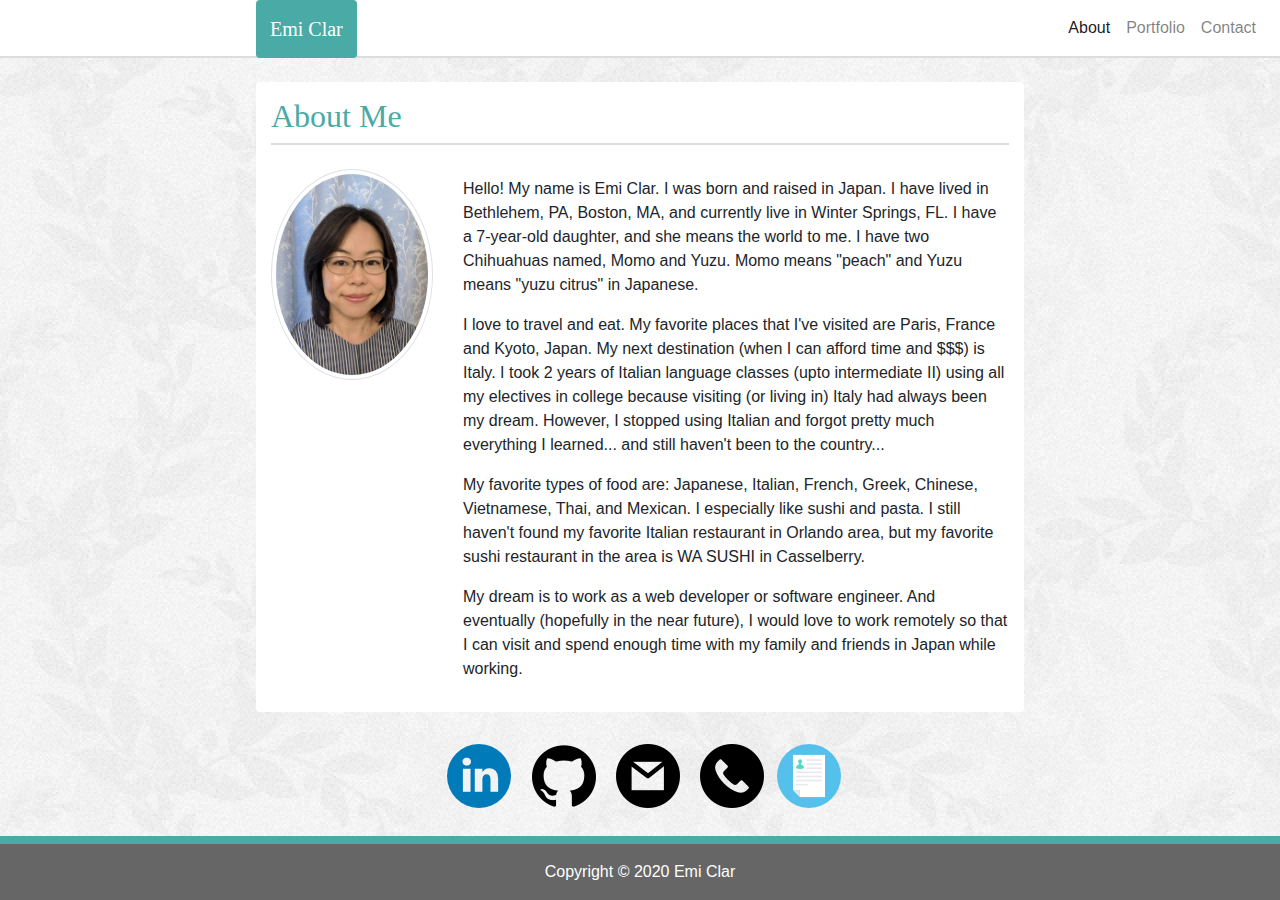
==== index.html @ 8e6b0182 "Initial commit." ====
<!DOCTYPE html>
<!-- h-100 class specified for sticky footer -->
<html lang="en" class="h-100">

    <head>
        <meta charset="UTF-8">
        <meta name="viewport" content="width=device-width, initial-scale=1.0">
        <meta http-equiv="X-UA-Compatible" content="ie=edge">
        <link rel="stylesheet" href="https://cdnjs.cloudflare.com/ajax/libs/twitter-bootstrap/4.4.1/css/bootstrap.min.css">
        <link rel="stylesheet" href="https://cdnjs.cloudflare.com/ajax/libs/font-awesome/5.11.2/css/all.min.css">
        <link href="https://fonts.googleapis.com/css?family=Rubik&display=swap" rel="stylesheet">
        <link rel="stylesheet" href="assets/css/style.css">
        <title>About Me</title>
    </head>

    <!-- d-flex, flex-column, h-100 classes specified for sticky footer -->
    <body class="d-flex flex-column h-100">
        <nav class="navbar navbar-expand-lg navbar-light py-2">
            <div class="navbar-header">
                <a id="myName" class="navbar-brand rounded" href="#">Emi Clar</a>
            </div>

            <button id="navCollapse" class="navbar-toggler" type="button" data-toggle="collapse" data-target="#navbarNav" aria-controls="navbarNav" aria-expanded="false" aria-label="Toggle navigation">
                <span class="navbar-toggler-icon"></span>
            </button>

            <div class="collapse navbar-collapse" id="navbarNav">
                <!-- ml-auto: set left margin auto to put the navigation links to the right -->
                <ul id="navLinks" class="navbar-nav ml-auto text-right">
                    <li class="nav-item active">
                        <a class="nav-link" href="index.html">About <span class="sr-only">(current)</span></a>
                    </li>
                    <li class="nav-item">
                        <a class="nav-link" href="portfolio.html">Portfolio </a>
                    </li>
                    <li class="nav-item">
                        <a class="nav-link" href="contact.html">Contact</a>
                    </li>
                </ul>
            </div>
        </nav>

        
        <div class="container mt-4 rounded">
            <header>
                <h2>About Me</h2>
            </header>
            
            <div class="row mt-4">
                <!-- Responsive colum layout -->
                <div class="col-xs-12 col-sm-5 col-md-4 col-lg-3">
                    <img class="img-fluid img-thumbnail rounded-circle" src="assets/images/Emi2019.jpg" alt="Emi Clar">
                </div>

                <div class="col-xs-12 col-sm-7 col-md-8 col-lg-9 mt-2">
                    <p>
                        Hello! My name is Emi Clar. I was born and raised in Japan. 
                        I have lived in Bethlehem, PA, Boston, MA, and currently live in Winter Springs, FL.
                        I have a 7-year-old daughter, and she means the world to me.
                        I have two Chihuahuas named, Momo and Yuzu. Momo means &quot;peach&quot; and Yuzu means &quot;yuzu citrus&quot; in Japanese.
                    </p>

                    <p>
                        I love to travel and eat. My favorite places that I've visited are Paris, France and Kyoto, Japan.
                        My next destination (when I can afford time and $$$) is Italy.
                        I took 2 years of Italian language classes (upto intermediate II) using all my electives in college because visiting (or living in) Italy had always been my dream.
                        However, I stopped using Italian and forgot pretty much everything I learned... and still haven't been to the country...
                    </p>

                    <p>
                        My favorite types of food are: Japanese, Italian, French, Greek, Chinese, Vietnamese, Thai, and Mexican.
                        I especially like sushi and pasta.
                        I still haven't found my favorite Italian restaurant in Orlando area, but my favorite sushi restaurant in the area is WA SUSHI in Casselberry.
                    </p>

                    <p>
                        My dream is to work as a web developer or software engineer.
                        And eventually (hopefully in the near future), I would love to work remotely so that I can visit and spend enough time with my family and friends in Japan while working.
                    </p>
                </div>
            </div>         
        </div>

        <div class="snsLinks text-center my-0">
            <a href="https://www.linkedin.com/in/emiclar/" target="_blank"><img class="m-2" src="./assets/images/linkedin.png"></a>

            <a href="https://github.com/Emi-dev" target="_blank"><img class="m-2" src="./assets/images/github.png"></a>

            <a href="mailto:kotaki@gmail.com" target="_top"><img class="m-2" src="./assets/images/email.png"></a>

            <a href="tel:201-588-1206"><img class="m-2" src="./assets/images/phone.png"></a>

            <a href="https://drive.google.com/file/d/1J1jy4BgDAOOZtKrnjbxpPMsqL5whSna3/view?usp=sharing" target="_block"><img class="resume" src="./assets/images/resume.png"></a>
        </div>

        <footer class="mt-auto py-3">
                Copyright &copy; 2020 Emi Clar
        </footer>

        <script src="https://cdnjs.cloudflare.com/ajax/libs/jquery/3.4.1/jquery.slim.min.js"></script>
        <script src="https://cdnjs.cloudflare.com/ajax/libs/popper.js/1.16.0/umd/popper.min.js"></script>
        <script src="https://cdnjs.cloudflare.com/ajax/libs/twitter-bootstrap/4.4.1/js/bootstrap.min.js"></script>
    </body>

</html>
---- assets/css/style.css ----
body {
    background-image: url("../images/flower.png");
}

nav {
    background-color: #ffffff;
    border-bottom: 2px solid #dddddd;
}

/* style for my name (navbar-brand) on the navigation bar */
#myName {
    font-family: Georgia, 'Times New Roman', Times, serif;
    color: #ffffff;
    background-color: #4aaaa5;
    text-align: center;
    margin: 0;
    padding: 0.7em;
    position: absolute;
    top: 0;
}

.container {
    background-color: #ffffff;
    margin-bottom: 24px;
    padding: 15px;
}

/* style for the header part of main contents (About Me, Portfolio, Contact) */
header {
    font-family: Georgia, 'Times New Roman', Times, serif;
    color: #4aaaa5;
    border-bottom: 2px solid #dddddd;
}

.snsLinks {
    margin-top: 2em;
}

/* parent element of the image and caption (.figure-caption) in the portfolio page */
figure {
    position: relative;
}

/* style for the figure-caption (image label) in the portfolio page */
.figure-caption {
    /* background-color: #4aaaa5; */
    background-color: rgba(102, 102, 102, 0.8);
    color: #ffffff;
    font-family: 'Rubik', sans-serif;
    text-align: center;
    position: absolute;
    bottom: 15%;
    width: calc(100% - 30px);
    margin: 0 auto;
    padding: 0.5em;
}

footer {
    background-color: #666666;
    color: #ffffff;
    text-align: center;
    border-top: 8px solid #4aaaa5;
}

/* extra small screen */
@media screen and (max-width: 575px) {
    /* adjust the width of the container (main contents division) according to the screen size */
    .container {
        width: 90%;
    }

    /* adjust the position of myName(navbar-brand) according to the screen size */
    #myName {
        left: 5%;
    }
}

/*  small screen */
@media screen and (min-width: 576px) {
    /* adjust the width of the container (main contents division) according to the screen size */
    .container {
        width: 80%;
    }

    /* adjust the position of myName(navbar-brand) according to the screen size */
    #myName {
        left: 10%;
    }
}

/* medium screen */
@media screen and (min-width: 768px) {
    /* adjust the width of the container (main contents division) according to the screen size */
    .container {
        width: 70%;
    }

    /* adjust the position of myName(navbar-brand) according to the screen size */
    #myName {
        left: 15%;
    }
}

/* large screen */
@media screen and (min-width: 992px) {
    /* adjust the width of the container (main contents division) according to the screen size */
    .container {
        width: 75%;
    }

    /* adjust the position of myName(navbar-brand) according to the screen size */
    #myName {
        left: 12.5%;
    }
}

/* extra large screen */
@media screen and (min-width: 1200px) {
    /* adjust the width of the container (main contents division) according to the screen size */
    .container {
        width: 60%;
    }

    /* adjust the position of myName(navbar-brand) according to the screen size */
    #myName {
        left: 20%;
    }
}
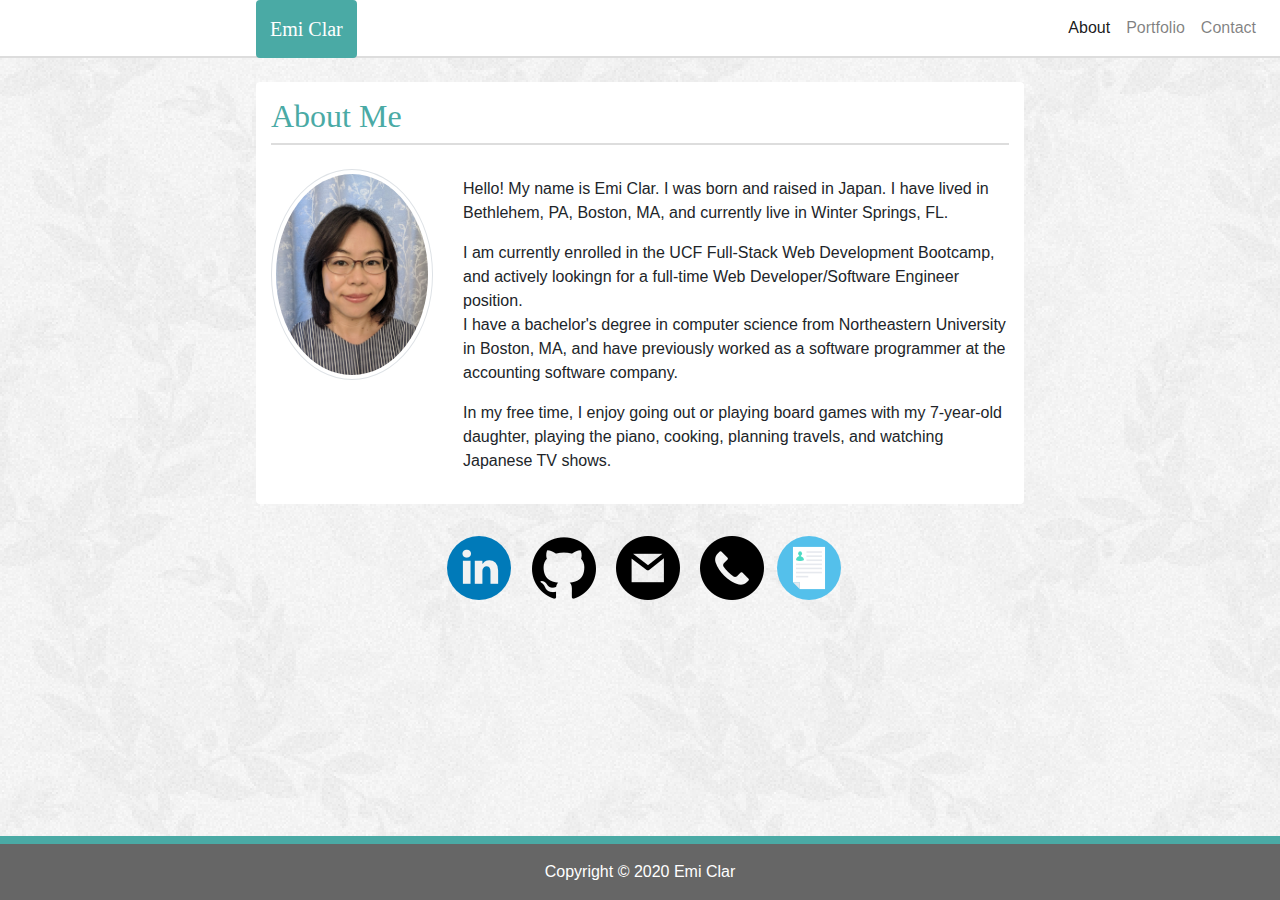
==== commit 8df5636a: "Updated Portfolio page." ====
--- a/index.html
+++ b/index.html
@@ -28,7 +28,9 @@
                 <!-- ml-auto: set left margin auto to put the navigation links to the right -->
                 <ul id="navLinks" class="navbar-nav ml-auto text-right">
                     <li class="nav-item active">
-                        <a class="nav-link" href="index.html">About <span class="sr-only">(current)</span></a>
+                        <a class="nav-link" href="index.html">About 
+                            <!-- <span class="sr-only">(current)</span> -->
+                        </a>
                     </li>
                     <li class="nav-item">
                         <a class="nav-link" href="portfolio.html">Portfolio </a>
@@ -56,26 +58,14 @@
                     <p>
                         Hello! My name is Emi Clar. I was born and raised in Japan. 
                         I have lived in Bethlehem, PA, Boston, MA, and currently live in Winter Springs, FL.
-                        I have a 7-year-old daughter, and she means the world to me.
-                        I have two Chihuahuas named, Momo and Yuzu. Momo means &quot;peach&quot; and Yuzu means &quot;yuzu citrus&quot; in Japanese.
                     </p>
-
                     <p>
-                        I love to travel and eat. My favorite places that I've visited are Paris, France and Kyoto, Japan.
-                        My next destination (when I can afford time and $$$) is Italy.
-                        I took 2 years of Italian language classes (upto intermediate II) using all my electives in college because visiting (or living in) Italy had always been my dream.
-                        However, I stopped using Italian and forgot pretty much everything I learned... and still haven't been to the country...
+                        I am currently enrolled in the UCF Full-Stack Web Development Bootcamp, and actively lookingn for a full-time Web Developer/Software Engineer position.
+                        <br>
+                        I have a bachelor's degree in computer science from Northeastern University in Boston, MA, and have previously worked as a software programmer at the accounting software company.
                     </p>
-
                     <p>
-                        My favorite types of food are: Japanese, Italian, French, Greek, Chinese, Vietnamese, Thai, and Mexican.
-                        I especially like sushi and pasta.
-                        I still haven't found my favorite Italian restaurant in Orlando area, but my favorite sushi restaurant in the area is WA SUSHI in Casselberry.
-                    </p>
-
-                    <p>
-                        My dream is to work as a web developer or software engineer.
-                        And eventually (hopefully in the near future), I would love to work remotely so that I can visit and spend enough time with my family and friends in Japan while working.
+                        In my free time, I enjoy going out or playing board games with my 7-year-old daughter, playing the piano, cooking, planning travels, and watching Japanese TV shows.
                     </p>
                 </div>
             </div>         
--- a/assets/css/style.css
+++ b/assets/css/style.css
@@ -47,9 +47,10 @@
     background-color: rgba(102, 102, 102, 0.8);
     color: #ffffff;
     font-family: 'Rubik', sans-serif;
+    font-size: 1em;
     text-align: center;
     position: absolute;
-    bottom: 15%;
+    bottom: 5%;
     width: calc(100% - 30px);
     margin: 0 auto;
     padding: 0.5em;
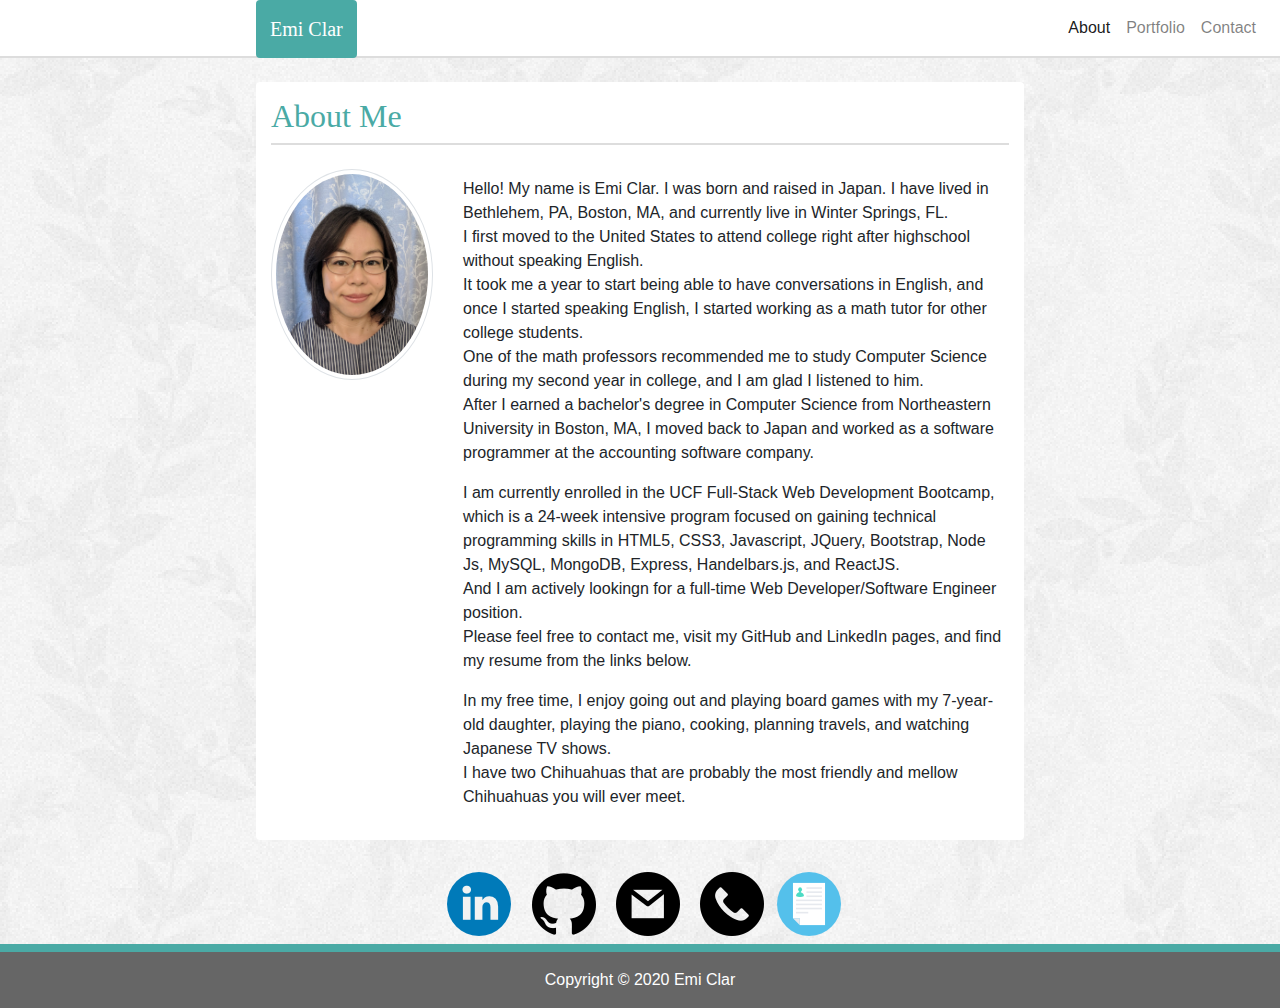
==== commit 5ee2d62d: "Updated resume." ====
--- a/index.html
+++ b/index.html
@@ -57,15 +57,22 @@
                 <div class="col-xs-12 col-sm-7 col-md-8 col-lg-9 mt-2">
                     <p>
                         Hello! My name is Emi Clar. I was born and raised in Japan. 
-                        I have lived in Bethlehem, PA, Boston, MA, and currently live in Winter Springs, FL.
+                        I have lived in Bethlehem, PA, Boston, MA, and currently live in Winter Springs, FL.<br>
+                        I first moved to the United States to attend college right after highschool without speaking English.<br>
+                        It took me a year to start being able to have conversations in English, and once I started speaking English, I started working as a math tutor for other college students.<br>
+                        One of the math professors recommended me to study Computer Science during my second year in college, and I am glad I listened to him.<br>
+                        
+                        After I earned a bachelor's degree in Computer Science from Northeastern University in Boston, MA, I moved back to Japan and worked as a software programmer at the accounting software company.
                     </p>
                     <p>
-                        I am currently enrolled in the UCF Full-Stack Web Development Bootcamp, and actively lookingn for a full-time Web Developer/Software Engineer position.
-                        <br>
-                        I have a bachelor's degree in computer science from Northeastern University in Boston, MA, and have previously worked as a software programmer at the accounting software company.
+                        I am currently enrolled in the UCF Full-Stack Web Development Bootcamp, which is a 24-week intensive program focused on gaining technical programming skills in HTML5, CSS3,
+                        Javascript, JQuery, Bootstrap, Node Js, MySQL, MongoDB, Express, Handelbars.js, and ReactJS.<br>
+                        And I am actively lookingn for a full-time Web Developer/Software Engineer position.<br>
+                        Please feel free to contact me, visit my GitHub and LinkedIn pages, and find my resume from the links below.
                     </p>
                     <p>
-                        In my free time, I enjoy going out or playing board games with my 7-year-old daughter, playing the piano, cooking, planning travels, and watching Japanese TV shows.
+                        In my free time, I enjoy going out and playing board games with my 7-year-old daughter, playing the piano, cooking, planning travels, and watching Japanese TV shows.<br>
+                        I have two Chihuahuas that are probably the most friendly and mellow Chihuahuas you will ever meet.
                     </p>
                 </div>
             </div>         
@@ -80,7 +87,10 @@
 
             <a href="tel:201-588-1206"><img class="m-2" src="./assets/images/phone.png"></a>
 
-            <a href="https://drive.google.com/file/d/1J1jy4BgDAOOZtKrnjbxpPMsqL5whSna3/view?usp=sharing" target="_block"><img class="resume" src="./assets/images/resume.png"></a>
+            <a href="./assets/EmiClar_Resume_April2020_Portfolio.pdf" target="_block"><img class="resume" src="./assets/images/resume.png"></a>
+  </body>
+</html>
+
         </div>
 
         <footer class="mt-auto py-3">
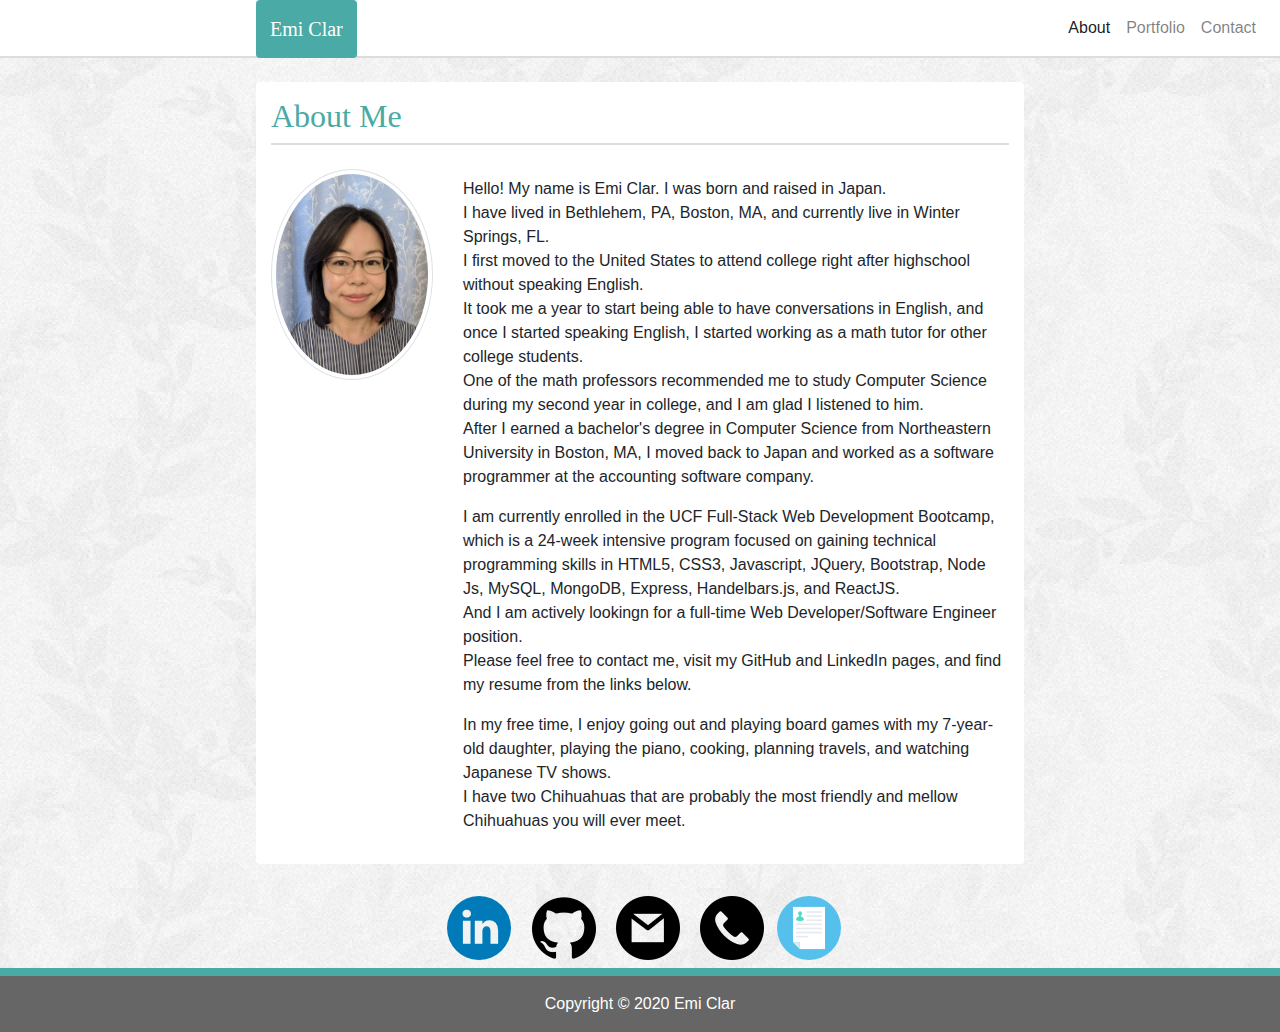
==== commit 3adfb2ae: "Updated resume." ====
--- a/index.html
+++ b/index.html
@@ -56,7 +56,7 @@
 
                 <div class="col-xs-12 col-sm-7 col-md-8 col-lg-9 mt-2">
                     <p>
-                        Hello! My name is Emi Clar. I was born and raised in Japan. 
+                        Hello! My name is Emi Clar. I was born and raised in Japan.<br> 
                         I have lived in Bethlehem, PA, Boston, MA, and currently live in Winter Springs, FL.<br>
                         I first moved to the United States to attend college right after highschool without speaking English.<br>
                         It took me a year to start being able to have conversations in English, and once I started speaking English, I started working as a math tutor for other college students.<br>
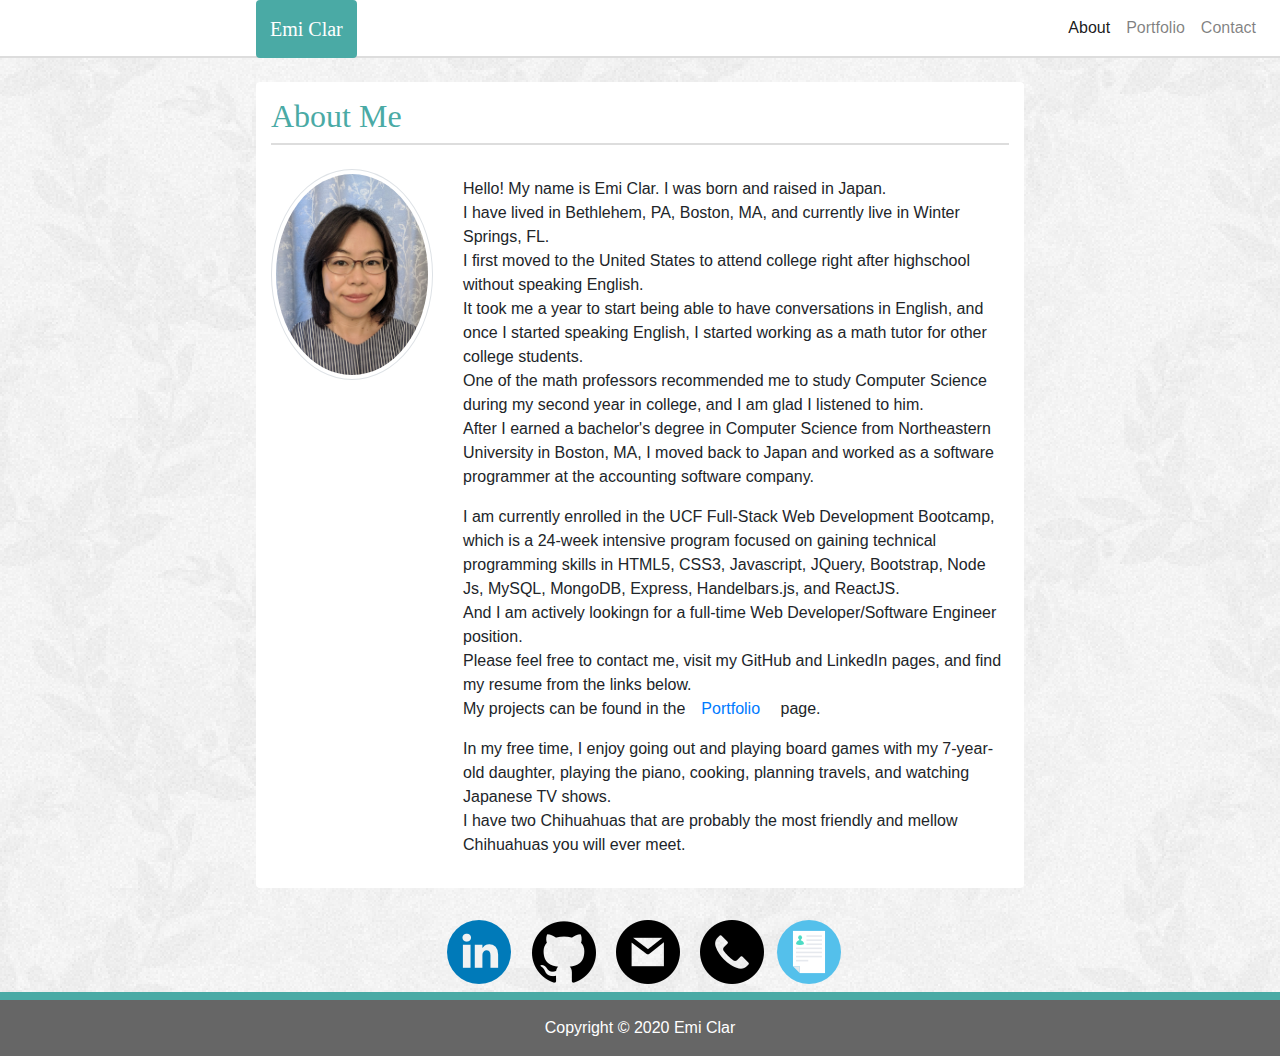
==== commit 6c396d9a: "Included link to Portfolio page." ====
--- a/index.html
+++ b/index.html
@@ -68,7 +68,8 @@
                         I am currently enrolled in the UCF Full-Stack Web Development Bootcamp, which is a 24-week intensive program focused on gaining technical programming skills in HTML5, CSS3,
                         Javascript, JQuery, Bootstrap, Node Js, MySQL, MongoDB, Express, Handelbars.js, and ReactJS.<br>
                         And I am actively lookingn for a full-time Web Developer/Software Engineer position.<br>
-                        Please feel free to contact me, visit my GitHub and LinkedIn pages, and find my resume from the links below.
+                        Please feel free to contact me, visit my GitHub and LinkedIn pages, and find my resume from the links below.<br>
+                        My projects can be found in the<a class="nav-link" href="portfolio.html" style="display: inline">Portfolio</a> page. 
                     </p>
                     <p>
                         In my free time, I enjoy going out and playing board games with my 7-year-old daughter, playing the piano, cooking, planning travels, and watching Japanese TV shows.<br>
